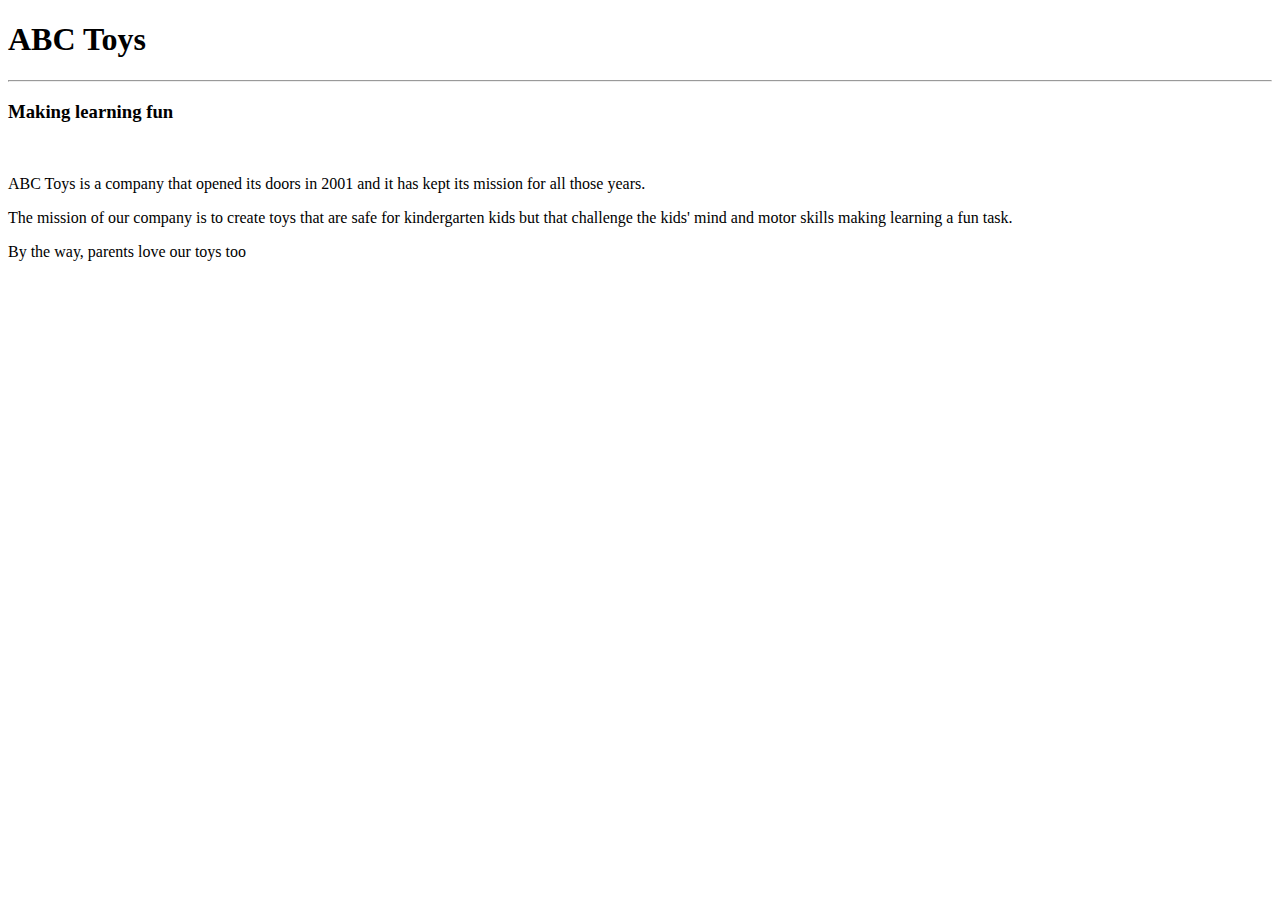
==== index.html @ d2a81885 "Add files via upload" ====
<!DOCTYPE html>
<html lang="en">
<head>
  <!-- Google tag (gtag.js) -->
<script async src="https://www.googletagmanager.com/gtag/js?id=G-250KKJ57ZM"></script>
<script>
  window.dataLayer = window.dataLayer || [];
  function gtag(){dataLayer.push(arguments);}
  gtag('js', new Date());

  gtag('config', 'G-250KKJ57ZM');
</script>

  <title>CNIT 132A - Advanced HTML</title>
  <meta charset="utf-8">
  <meta name="viewport" content="width=device-width, initial-scale=1">
</head>

<body>
    <div>    
      <h1>ABC Toys</h1><hr>
      <h3>Making learning fun</h3><br>
      <p>ABC Toys is a company that opened its doors in 2001 and it has kept its mission for all those years.</p>
      <p>The mission of our company is to create toys that are safe for kindergarten kids but that challenge the kids' mind and motor skills making learning a fun task.</p>
      <p>By the way, parents love our toys too</p>
    </div>
</body>
</html>
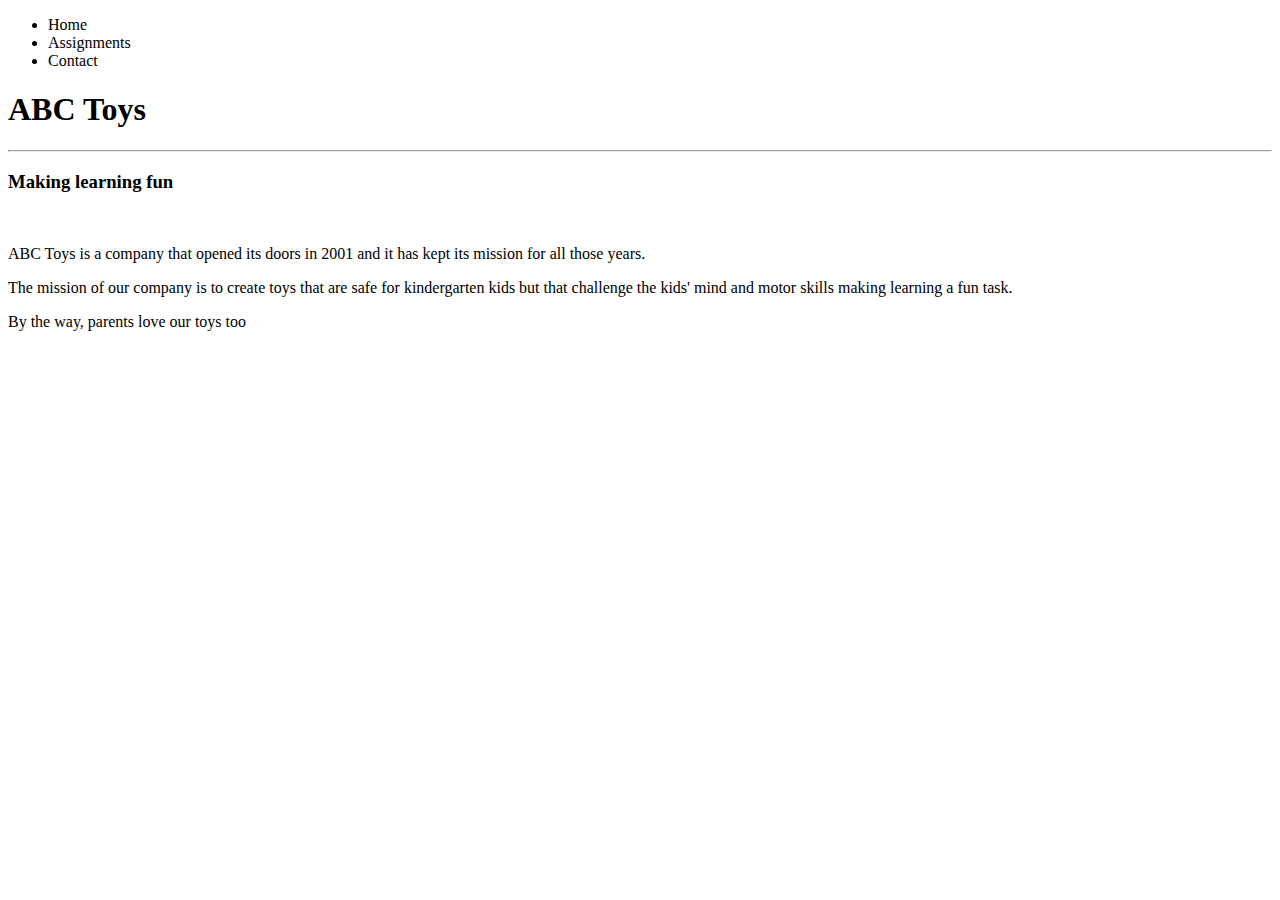
==== commit 16c4444f: "Added assignment, contact, and css file" ====
--- a/index.html
+++ b/index.html
@@ -2,22 +2,28 @@
 <html lang="en">
 <head>
   <!-- Google tag (gtag.js) -->
-<script async src="https://www.googletagmanager.com/gtag/js?id=G-250KKJ57ZM"></script>
-<script>
-  window.dataLayer = window.dataLayer || [];
-  function gtag(){dataLayer.push(arguments);}
-  gtag('js', new Date());
+  <script async src="https://www.googletagmanager.com/gtag/js?id=G-250KKJ57ZM"></script>
+  <script>
+    window.dataLayer = window.dataLayer || [];
+    function gtag(){dataLayer.push(arguments);}
+    gtag('js', new Date());
 
-  gtag('config', 'G-250KKJ57ZM');
-</script>
+    gtag('config', 'G-250KKJ57ZM');
+  </script>
 
   <title>CNIT 132A - Advanced HTML</title>
   <meta charset="utf-8">
   <meta name="viewport" content="width=device-width, initial-scale=1">
+  <link rel="stylesheet" herf="index.css">
 </head>
 
 <body>
     <div>    
+      <ul>
+        <li>Home</li>
+        <li>Assignments</li>
+        <li>Contact</li>
+      </ul>
       <h1>ABC Toys</h1><hr>
       <h3>Making learning fun</h3><br>
       <p>ABC Toys is a company that opened its doors in 2001 and it has kept its mission for all those years.</p>
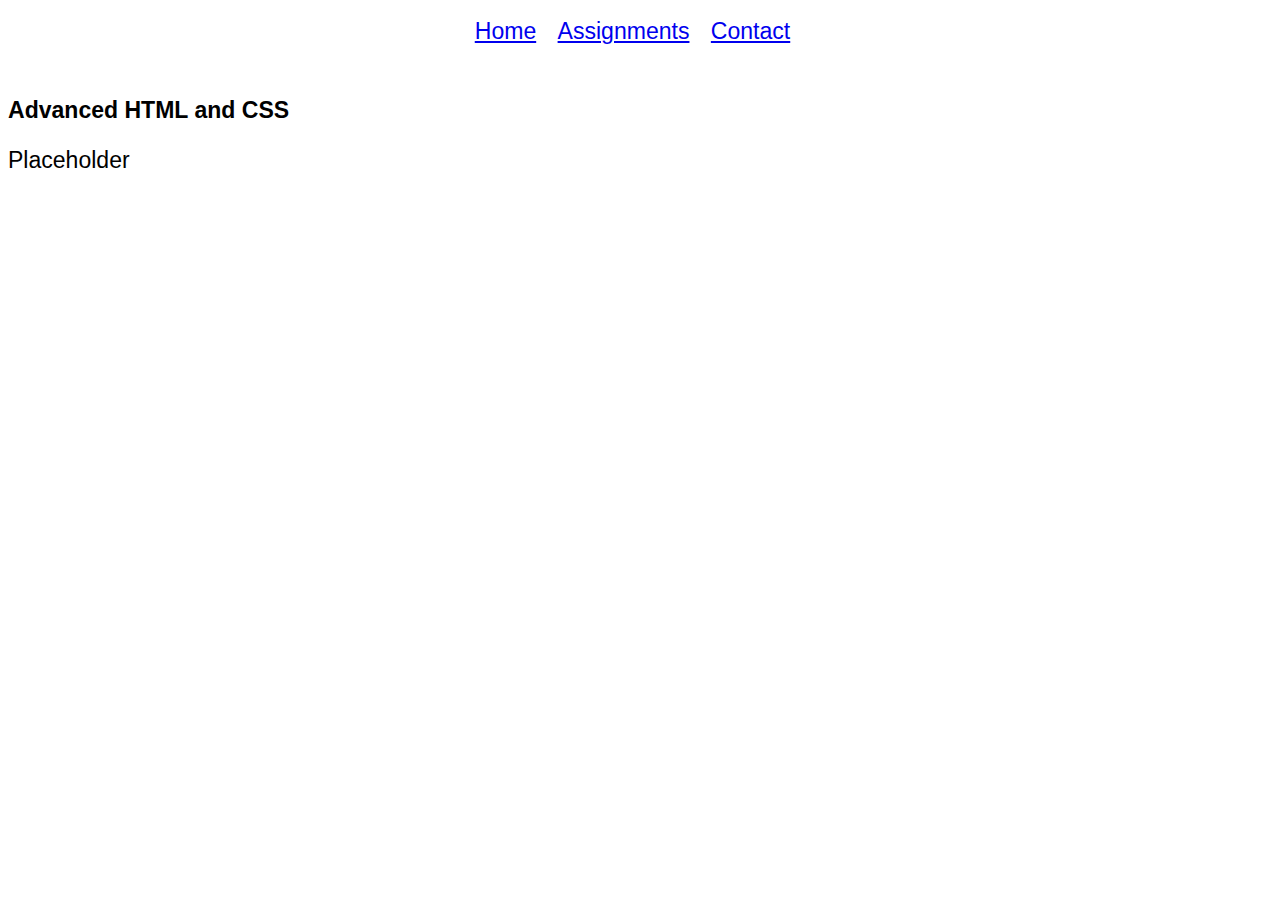
==== commit cb6aafe8: "Update index.html" ====
--- a/index.html
+++ b/index.html
@@ -14,21 +14,19 @@
   <title>CNIT 132A - Advanced HTML</title>
   <meta charset="utf-8">
   <meta name="viewport" content="width=device-width, initial-scale=1">
-  <link rel="stylesheet" herf="index.css">
+  <link rel="stylesheet" href="index.css">
 </head>
 
 <body>
-    <div>    
-      <ul>
-        <li>Home</li>
-        <li>Assignments</li>
-        <li>Contact</li>
-      </ul>
-      <h1>ABC Toys</h1><hr>
-      <h3>Making learning fun</h3><br>
-      <p>ABC Toys is a company that opened its doors in 2001 and it has kept its mission for all those years.</p>
-      <p>The mission of our company is to create toys that are safe for kindergarten kids but that challenge the kids' mind and motor skills making learning a fun task.</p>
-      <p>By the way, parents love our toys too</p>
-    </div>
+  <div>    
+    <ul class="nav-bar">
+      <li><a href="index.html">Home</a></li>
+      <li><a href="assignments.html">Assignments</a></li>
+      <li><a href="contact.html">Contact</a></li>
+    </ul><br>
+
+    <h1>Advanced HTML and CSS</h1>
+    <p>Placeholder</p>
+  </div>
 </body>
-</html>+</html>
--- a/index.css
+++ b/index.css
@@ -0,0 +1,16 @@
+* {
+    font-family: Arial, Helvetica, sans-serif;
+    font-size: 1.2rem;
+}
+
+ul {
+    list-style-type: none;
+    text-align: center;
+    margin: 0;
+    padding: 10px;
+}
+
+li {
+    display: inline;
+    margin-right: 15px;
+}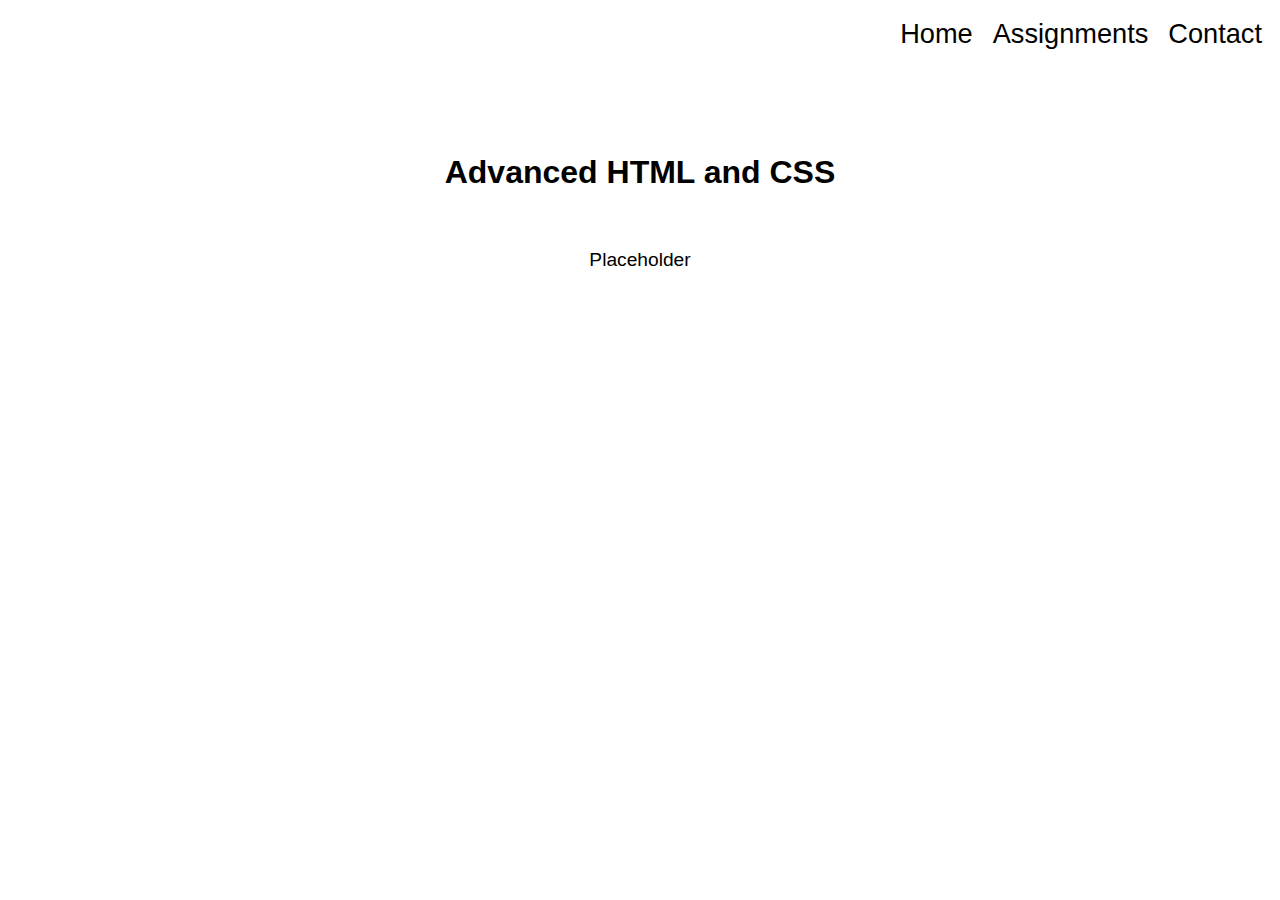
==== commit 39553344: "Updated index, assignment, contact pages" ====
--- a/index.html
+++ b/index.html
@@ -18,15 +18,19 @@
 </head>
 
 <body>
-  <div>    
+  <div class="container">    
     <ul class="nav-bar">
       <li><a href="index.html">Home</a></li>
       <li><a href="assignments.html">Assignments</a></li>
       <li><a href="contact.html">Contact</a></li>
     </ul><br>
 
-    <h1>Advanced HTML and CSS</h1>
-    <p>Placeholder</p>
+    <h1>Advanced HTML and CSS</h1><br>
+    
+    <p class="div-body">
+      Placeholder
+    </p>
+  
   </div>
 </body>
 </html>
--- a/index.css
+++ b/index.css
@@ -1,16 +1,41 @@
 * {
     font-family: Arial, Helvetica, sans-serif;
-    font-size: 1.2rem;
 }
 
-ul {
-    list-style-type: none;
-    text-align: center;
-    margin: 0;
-    padding: 10px;
+ul { list-style-type: none; }
+
+li { display: inline; margin: 10px; }
+
+.nav-bar {
+    display: flex;
+    justify-content: right;
+    font-size: 1.7rem;
+
+    /* width: 450px;
+    height: 50px;
+
+    border: solid;
+    border-color: black;
+    border-radius: 1.2rem;
+    border-width: 2px; */
+
+    margin: auto;
+    margin-bottom: 2em;
+
 }
 
-li {
-    display: inline;
-    margin-right: 15px;
-}+
+a { text-decoration: none; }
+
+a:link { color: rgb(0, 0, 0); background-color: transparent; text-decoration: none; }
+a:visited { color: rgb(0, 0, 0); background-color: transparent; text-decoration: none; }
+a:hover { color: rgb(126, 0, 0); background-color: transparent; text-decoration: none; }
+a:active { color: rgb(126, 0, 0); background-color: transparent; text-decoration: none;}
+
+h1, h2, h3, h4, h5 { text-align: center; }
+
+p { font-size: 1.2em; }
+
+.div-body {
+    text-align: center;
+}
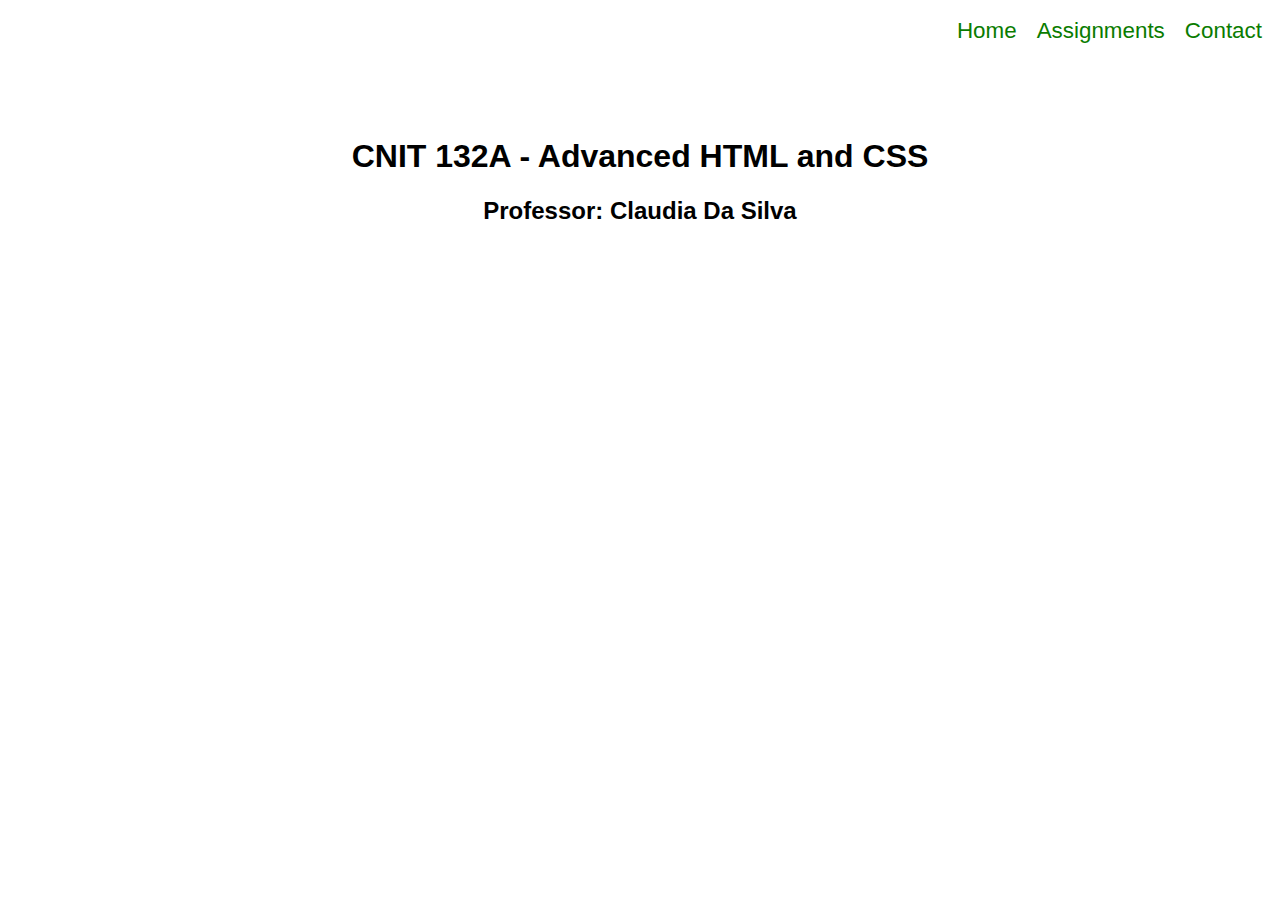
==== commit 5842db20: "minify all pages" ====
--- a/index.html
+++ b/index.html
@@ -1,36 +1 @@
-<!DOCTYPE html>
-<html lang="en">
-<head>
-  <!-- Google tag (gtag.js) -->
-  <script async src="https://www.googletagmanager.com/gtag/js?id=G-250KKJ57ZM"></script>
-  <script>
-    window.dataLayer = window.dataLayer || [];
-    function gtag(){dataLayer.push(arguments);}
-    gtag('js', new Date());
-
-    gtag('config', 'G-250KKJ57ZM');
-  </script>
-
-  <title>CNIT 132A - Advanced HTML</title>
-  <meta charset="utf-8">
-  <meta name="viewport" content="width=device-width, initial-scale=1">
-  <link rel="stylesheet" href="index.css">
-</head>
-
-<body>
-  <div class="container">    
-    <ul class="nav-bar">
-      <li><a href="index.html">Home</a></li>
-      <li><a href="assignments.html">Assignments</a></li>
-      <li><a href="contact.html">Contact</a></li>
-    </ul><br>
-
-    <h1>Advanced HTML and CSS</h1><br>
-    
-    <p class="div-body">
-      Placeholder
-    </p>
-  
-  </div>
-</body>
-</html>
+<!doctypehtml><html lang=en><script async src="https://www.googletagmanager.com/gtag/js?id=G-250KKJ57ZM"></script><script>function gtag(){dataLayer.push(arguments)}window.dataLayer=window.dataLayer||[],gtag("js",new Date),gtag("config","G-250KKJ57ZM")</script><title>CNIT 132A - Advanced HTML</title><meta charset=utf-8><meta content="width=device-width,initial-scale=1"name=viewport><link href=index.css rel=stylesheet><div class=container><ul class=nav-bar><li><a href=index.html>Home</a><li><a href=assignments.html>Assignments</a><li><a href=contact.html>Contact</a></ul><br><h1>CNIT 132A - Advanced HTML and CSS</h1><h2>Professor: Claudia Da Silva</h2><br><p class=div-body></div>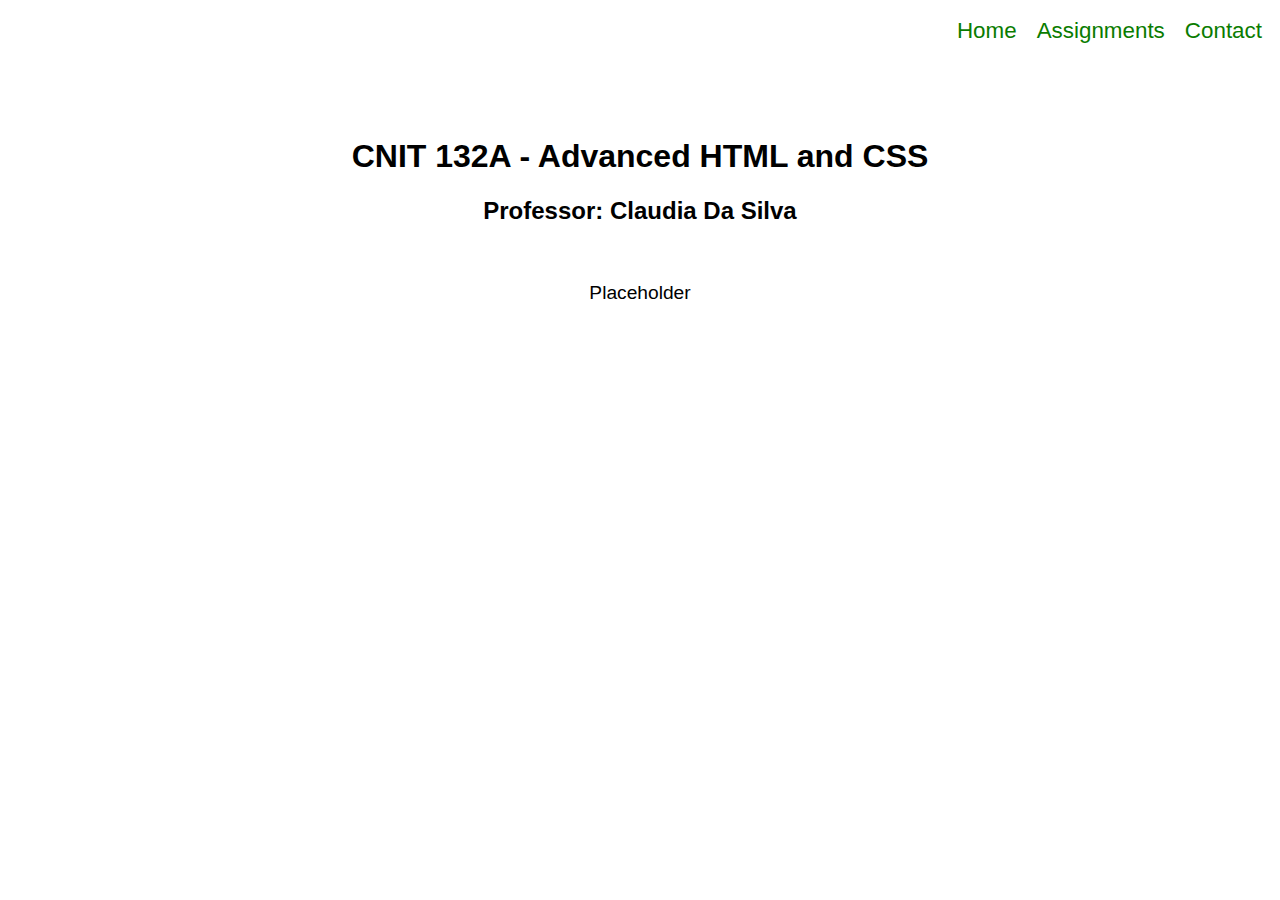
==== commit aaa06541: "added hw4 part 1 and 2" ====
--- a/index.html
+++ b/index.html
@@ -1 +1,37 @@
-<!doctypehtml><html lang=en><script async src="https://www.googletagmanager.com/gtag/js?id=G-250KKJ57ZM"></script><script>function gtag(){dataLayer.push(arguments)}window.dataLayer=window.dataLayer||[],gtag("js",new Date),gtag("config","G-250KKJ57ZM")</script><title>CNIT 132A - Advanced HTML</title><meta charset=utf-8><meta content="width=device-width,initial-scale=1"name=viewport><link href=index.css rel=stylesheet><div class=container><ul class=nav-bar><li><a href=index.html>Home</a><li><a href=assignments.html>Assignments</a><li><a href=contact.html>Contact</a></ul><br><h1>CNIT 132A - Advanced HTML and CSS</h1><h2>Professor: Claudia Da Silva</h2><br><p class=div-body></div>+<!DOCTYPE html>
+<html lang="en">
+<head>
+  <!-- Google tag (gtag.js) -->
+  <script async src="https://www.googletagmanager.com/gtag/js?id=G-250KKJ57ZM"></script>
+  <script>
+    window.dataLayer = window.dataLayer || [];
+    function gtag(){dataLayer.push(arguments);}
+    gtag('js', new Date());
+
+    gtag('config', 'G-250KKJ57ZM');
+  </script>
+
+  <title>CNIT 132A - Advanced HTML</title>
+  <meta charset="utf-8">
+  <meta name="viewport" content="width=device-width, initial-scale=1">
+  <link rel="stylesheet" href="index.css">
+</head>
+
+<body>
+  <div class="container">    
+    <ul class="nav-bar">
+      <li><a href="index.html">Home</a></li>
+      <li><a href="assignments.html">Assignments</a></li>
+      <li><a href="contact.html">Contact</a></li>
+    </ul><br>
+
+    <h1>CNIT 132A - Advanced HTML and CSS</h1>
+    <h2>Professor: Claudia Da Silva</h2><br>
+
+    <p class="div-body">
+      Placeholder
+    </p>
+  
+  </div>
+</body>
+</html>
--- a/index.css
+++ b/index.css
@@ -0,0 +1,88 @@
+* {
+    font-family: Arial, Helvetica, sans-serif;
+}
+
+ul { list-style-type: none; }
+
+li { display: inline; margin: 10px; }
+
+.nav-bar {
+    display: flex;
+    justify-content: right;
+    font-size: 1.4rem;
+
+    /* width: 450px;
+    height: 50px;
+
+    border: solid;
+    border-color: black;
+    border-radius: 1.2rem;
+    border-width: 2px; */
+
+    margin: auto;
+    margin-bottom: 2em;
+
+}
+
+a { text-decoration: none; }
+a:link { color: rgb(10, 124, 0); background-color: transparent; text-decoration: none; }
+a:visited { color: rgb(0, 0, 0); background-color: transparent; text-decoration: none; }
+a:hover { color: rgb(126, 0, 0); background-color: transparent; text-decoration: none; }
+a:active { color: rgb(126, 0, 0); background-color: transparent; text-decoration: none;}
+
+.center { display: block; margin-left: auto; margin-right: auto; }
+
+figcaption { text-align: center; font: italic; }
+
+h1, h2, h3, h4, h5 { text-align: center; }
+
+p { font-size: 1.2em; }
+
+.container {
+/* border: 1px solid black; */
+    grid-template-columns: 40px 50px auto 50px 40px;
+    grid-template-rows: 25% 100px auto;
+
+}
+
+.div-body { text-align: center; }
+
+.div-body-assignments { 
+/* border: 1px solid black; */
+
+    font-size: 1.2em;
+    text-align: justify;
+    text-align-last: center;
+
+    padding-top: 10px;
+    line-height: 40px;
+}
+
+input[type=text], select, textarea {
+    width: 100%;
+    padding: 12px;
+    border: 1px solid #ccc;
+    border-radius: 4px;
+    box-sizing: border-box;
+    margin-top: 6px;
+    margin-bottom: 16px;
+  }
+  
+  input[type=submit] {
+    background-color: #0045ac;
+    color: white;
+    padding: 12px 20px;
+    border: none;
+    border-radius: 4px;
+    cursor: pointer;
+  }
+  
+  input[type=submit]:hover {
+    background-color: #004ad3;
+  }
+  
+.contactform-container {
+    border-radius: 5px;
+    background-color: #f2f2f2;
+    padding: 20px;
+}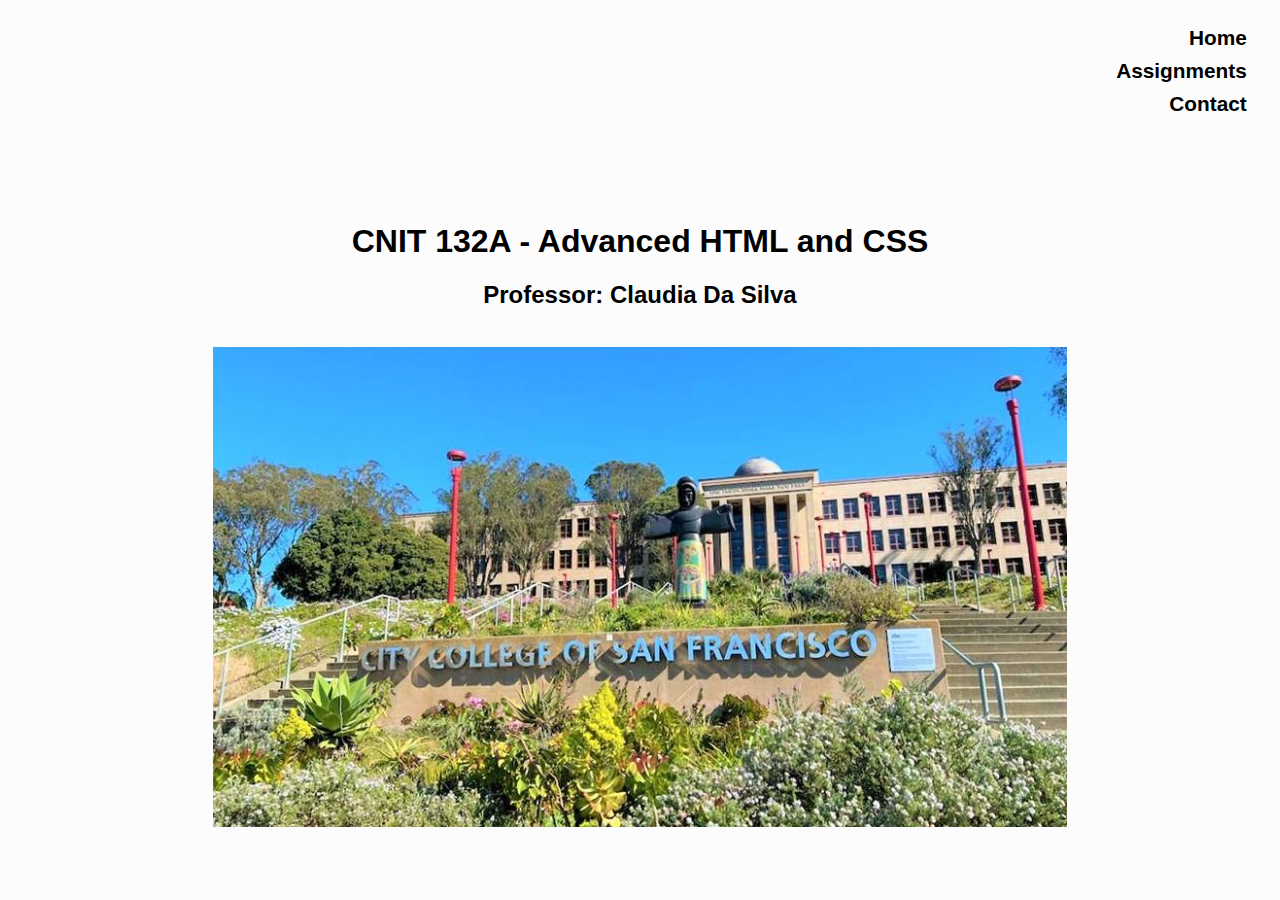
==== commit 72f805d7: "Redid all CSS and added hw8 pages" ====
--- a/index.html
+++ b/index.html
@@ -11,8 +11,9 @@
     gtag('config', 'G-250KKJ57ZM');
   </script>
 
-  <title>CNIT 132A - Advanced HTML</title>
+  <title>CNIT 132A - Community College of San Francisco | Geo Wong</title>
   <meta charset="utf-8">
+  <meta name="description" content="landing page for ccsf san francisco cnit 132a">
   <meta name="viewport" content="width=device-width, initial-scale=1">
   <link rel="stylesheet" href="index.css">
 </head>
@@ -25,13 +26,15 @@
       <li><a href="contact.html">Contact</a></li>
     </ul><br>
 
-    <h1>CNIT 132A - Advanced HTML and CSS</h1>
-    <h2>Professor: Claudia Da Silva</h2><br>
+    <div class="body-info">
+      <h1>CNIT 132A - Advanced HTML and CSS</h1>
+      <h2>Professor: Claudia Da Silva</h2><br>
+    </div>
 
-    <p class="div-body">
-      Placeholder
-    </p>
-  
+    <div class="index-img">
+      <img src="./images/compressed_SanFrancisco_CCSF.jpg" alt="Community College of San Francisco Main Sign">
+    </div>
+
   </div>
 </body>
 </html>
--- a/index.css
+++ b/index.css
@@ -1,34 +1,72 @@
-* {
-    font-family: Arial, Helvetica, sans-serif;
+* { 
+  background-color:#fcfcfc;
+  /* background-color:#95da8b; */
+  font-family: 'Trebuchet MS', 'Lucida Sans Unicode', 'Lucida Grande', 'Lucida Sans', Arial, sans-serif;
+  box-sizing: border-box;
 }
 
-ul { list-style-type: none; }
+.nav-bar {
+  list-style-type: none;
+  line-height: 1.6; 
 
-li { display: inline; margin: 10px; }
+  font-size: 1.3em;
+  font-weight: bold;
 
-.nav-bar {
-    display: flex;
-    justify-content: right;
-    font-size: 1.4rem;
-
-    /* width: 450px;
-    height: 50px;
-
-    border: solid;
-    border-color: black;
-    border-radius: 1.2rem;
-    border-width: 2px; */
-
-    margin: auto;
-    margin-bottom: 2em;
-
+  text-align: right;
+  padding-right: 2%;
 }
 
+footer {
+  /* border: 1px solid black; */
+
+  background-color:#6bc9ff;
+  border-radius: 5px;
+}
+
+.assignment-div {
+  border: 2px solid black;
+
+  margin: auto;
+  width: 50%;
+  padding: 2%;
+  line-height: 3em;
+}
+
+.assignment-div dt {
+  font-size: 24px;
+  /* translate: 28%; */
+}
+
+.assignment-div dd {
+  font-size: 20px;
+  /* translate: 30%; */
+}
+
+/* .assignments-row {
+  border: 1px solid rgb(170, 170, 170);
+
+  border: 1px solid black;
+  display: flex;
+  text-align: center;
+  font-size: 1.2em;
+}
+
+.assignments-column {
+  border: 1px solid rgb(170, 170, 170);
+  border: 1px solid black;
+
+  text-align: center;
+  line-height: 1.2em;
+  flex: 50%;
+  padding: 15px;
+  padding: 3%;
+} */
+
 a { text-decoration: none; }
-a:link { color: rgb(10, 124, 0); background-color: transparent; text-decoration: none; }
+a:link { color: rgb(0, 0, 0); background-color: transparent; text-decoration: none; }
 a:visited { color: rgb(0, 0, 0); background-color: transparent; text-decoration: none; }
-a:hover { color: rgb(126, 0, 0); background-color: transparent; text-decoration: none; }
-a:active { color: rgb(126, 0, 0); background-color: transparent; text-decoration: none;}
+a:hover { color: rgb(87, 75, 190); background-color: transparent; text-decoration: none; }
+a:active { color: rgb(87, 75, 190); background-color: transparent; text-decoration: none;}
 
 .center { display: block; margin-left: auto; margin-right: auto; }
 
@@ -36,27 +74,65 @@
 
 h1, h2, h3, h4, h5 { text-align: center; }
 
+.body-info {
+  /* border: 1px dotted black; */
+
+  margin-top: 5%;
+}
+
 p { font-size: 1.2em; }
 
-.container {
-/* border: 1px solid black; */
-    grid-template-columns: 40px 50px auto 50px 40px;
-    grid-template-rows: 25% 100px auto;
-
+.index-img {
+  /* border: 1px solid black; */
+  
+  width: 100%;
+  height: auto;
+  text-align: center;
 }
 
-.div-body { text-align: center; }
+.container {
+  /* border: 1px solid black; */
 
-.div-body-assignments { 
-/* border: 1px solid black; */
+  grid-template-columns: 40px 50px auto 50px 40px;
+  grid-template-rows: 25% 100px auto;
+}
 
-    font-size: 1.2em;
-    text-align: justify;
-    text-align-last: center;
+.container-contact {
+  /* border: 1px dotted black; */
 
-    padding-top: 10px;
-    line-height: 40px;
+  text-align: center;
+  margin-top: 2%;
+  padding: 3%;
 }
+
+.container-contact h1 {
+  padding-bottom: 4%;
+}
+
+.container-hw8 {
+  /* border: 1px dotted black; */
+
+  margin-top: 2%;
+  padding: 3%;
+}
+
+.container-hw8 h1 {
+  /* border: 1px dotted black; */
+
+  margin-bottom: 5%;
+}
+
+.div-assignments { 
+  /* border: 1px solid black; */
+
+  font-size: 1.2em;
+  text-align: center;
+  padding-top: 10px;
+  line-height: 40px;
+}
+
+.div-assignments ul { list-style-type: none; }
+.div-assignments ul li { margin: 10px; }
 
 input[type=text], select, textarea {
     width: 100%;
@@ -85,4 +161,23 @@
     border-radius: 5px;
     background-color: #f2f2f2;
     padding: 20px;
+}
+
+.btn-container {
+  /* border: 1px solid black; */
+
+  position: relative;
+}
+
+.return-btn {
+  font-size: 1.2em;
+  cursor: pointer;
+  text-align: center;
+
+  margin: 0;
+  position: absolute;
+  top: 50%;
+  left: 50%;
+  -ms-transform: translate(-50%, -50%);
+  transform: translate(-50%, -50%);
 }